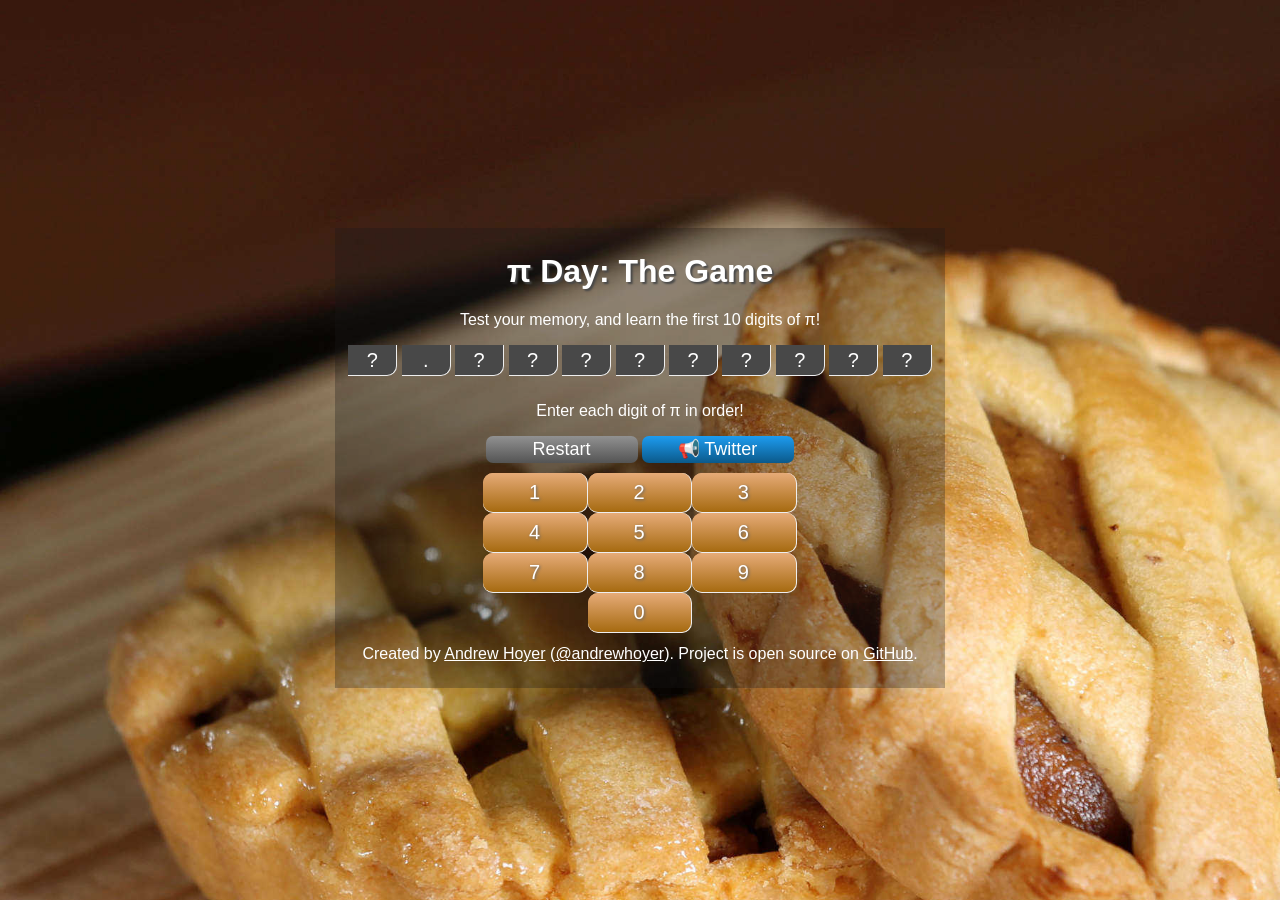
==== docs/index.html @ 0875824b "First working version with nice formatting" ====
<!DOCTYPE html>
<html lang="en">
  <head>
    <meta charset="utf-8" />
    <meta name="viewport" content="width=device-width, initial-scale=1" />
    <meta name="description" content="Test your knowledge of Pi, an learn the first ten digits." />
    <title>π Day: How many digits of π do you know?</title>
    <!-- Favicon icons -->
    <link
      rel="apple-touch-icon"
      sizes="180x180"
      href="https://andrewhoyer.github.io/pi-day/apple-touch-icon.png"
    />
    <link
      rel="icon"
      type="image/png"
      sizes="32x32"
      href="https://andrewhoyer.github.io/pi-day/"
    />
    <link rel="shortcut icon" type="image/x-icon" href="favicon.ico" />
	<link href="css/style.css" rel="stylesheet" type='text/css' media='all'>	
	
	<script src="lib/jquery-3.6.0.min.js"></script>
	<script defer src="js/pi.js" ></script>
    
  </head>
  <body>
    <noscript>JavaScript must be enabled.</noscript>
    <div id="cover"></div>
		<div id="main">
	
			<h1>π Day: The Game</h1>
	
			<p class="desc">Test your memory, and learn the first 10 digits of π!</p>
		
			<div class="digits">
				<div class="digit" id="p0"><p>?</p></div>
				<div class="digit period"><p>.</p></div>
				<div class="digit" id="p1"><p>?</p></div>
				<div class="digit" id="p2"><p>?</p></div>
				<div class="digit" id="p3"><p>?</p></div>
				<div class="digit" id="p4"><p>?</p></div>
				<br class="mobile"/>
				<div class="digit" id="p5"><p>?</p></div>
				<div class="digit" id="p6"><p>?</p></div>
				<div class="digit" id="p7"><p>?</p></div>
				<div class="digit" id="p8"><p>?</p></div>
				<div class="digit" id="p9"><p>?</p></div>
			</div>
		
			<p id="message">Enter each digit of π in order!</p>

			<div class="buttons">
				<div class="button" id="reset"><p>Restart</p></div>
				<a target="_blank" href="https://twitter.com/intent/tweet?text=How many digits of Pi do you know? Test your skill with %27π Day%3A The Game%27.&url=https%3A%2F%2Fandrewhoyer.github.io%2Fpi-day%2F&hashtags=piday,piday2022&via=andrewhoyer"><div class="button" id="share-twitter"><p>📢 Twitter</p></div></a>
			</div>
		
			<div class="keypad">
				<div class="keys" id="1"><p>1</p></div><div class="keys" id="2"><p>2</p></div><div class="keys" id="3"><p>3</p></div><div class="keys" id="4"><p>4</p></div><div class="keys" id="5"><p>5</p></div><div class="keys" id="6"><p>6</p></div><div class="keys" id="7"><p>7</p></div><div class="keys" id="8"><p>8</p></div><div class="keys" id="9"><p>9</p></div><div class="keys" id="0"><p>0</p></div>
			</div>    	
			
			<div class="footer">
				Created by <a href="https://andrewhoyer.com" target="_blank">Andrew Hoyer</a> (<a href="https://twitter.com/andrewhoyer" target="_blank">@andrewhoyer</a>). Project is open source on <a href="https://github.com/andrewhoyer/pi-day" target="_blank">GitHub</a>.
			</div>
		
		</div>

    
    
  </body>
</html>
---- docs/css/style.css ----
html, body {
  height: 100%;
}

body {
	font-family:Arial;
	color: rgb(255, 255, 255);
	display: flex;
	justify-content: center;
	align-items: center;
}

div#cover {
	width:100%;
	height:100%;
	margin:0;
	padding:0;
	position:absolute;
	left:0;
	top:0;
	background-image:url('../img/pi-pie.jpg');
	background-size: cover;
}

div#main {
	width: 75%;
	max-width: 600px;
	background-color: rgba(25, 25, 25, 0.3);
	padding: 5px;
	display: inline-block;
	z-index: 10;
}

h1 {
	text-align:center;
	text-shadow: 2px 2px 2px rgb(72, 72, 72);
	margin-top: 20px;
}

.desc {
	text-align:center;
}

.digits {
	text-align:center;
}

.digit {
	width: 8%;
	display: inline-block;
	background-color: rgb(72, 72, 72);
	margin-bottom:10px;
	border-right: 1px solid #eeeeee;
	border-bottom: 1px solid #eeeeee;
	border-radius: 0px 0px 10px 0px;
}

.digit p {
	line-height:1;
	font-size: 20px;
	margin: 5px 0px 5px 0px;
}

.mobile {
	display:none;
}

#message {
	text-align:center;
}

.buttons {
	text-align:center;
	width:100%;
	max-width:320px;
	margin-left:auto;
	margin-right:auto;	
}

.button {
	width: 47%;
	display: inline-block;
	margin-bottom:10px;
	margin-left: 0px;
	margin-right: 0px;
	border-radius: 7px;
	padding:0px 1px 1px 0px;
}

.button p {
	line-height:0.9;
	font-size: 18px;
	margin: 5px 0px 5px 0px;
	color: #ffffff;
}

#reset {
	background-image: linear-gradient(to bottom, #919191, #545454);
	cursor: pointer;
}

.buttons #share-twitter  {
	background-image: linear-gradient(to bottom, #1d9cf0, #0b598a);
	cursor: pointer;
}

.digit p {
	line-height:1;
	font-size: 20px;
	margin: 5px 0px 5px 0px;
}

.keypad {
	text-align:center;
	width:100%;
	max-width:320px;
	margin-left:auto;
	margin-right:auto;
	margin-bottom:12px;
}

.keys {
	width: 32%;
	display: inline-block;
	background: #e6ab78;
	background-image: -webkit-linear-gradient(top, #e6ab78, #a66a10);
	background-image: -moz-linear-gradient(top, #e6ab78, #a66a10);
	background-image: -ms-linear-gradient(top, #e6ab78, #a66a10);
	background-image: -o-linear-gradient(top, #e6ab78, #a66a10);
	background-image: linear-gradient(to bottom, #e6ab78, #a66a10);
	-webkit-border-radius: 10;
	-moz-border-radius: 10;
	border-radius: 10px;
	text-shadow: 1px 1px 3px #666666;
	font-family: Arial;
	color: #ffffff;
	font-size: 20px;
	padding:0px 1px 1px 0px;
	text-decoration: none;
	cursor: pointer;
	border-right: 1px solid #eeeeee;
	border-bottom: 1px solid #eeeeee;	
}

.keys:hover {
	background: #f0c5a1;
	background-image: -webkit-linear-gradient(top, #f0c5a1, #b37f30);
	background-image: -moz-linear-gradient(top, #f0c5a1, #b37f30);
	background-image: -ms-linear-gradient(top, #f0c5a1, #b37f30);
	background-image: -o-linear-gradient(top, #f0c5a1, #b37f30);
	background-image: linear-gradient(to bottom, #f0c5a1, #b37f30);
	text-decoration: none;
}

.keys p {
	line-height:0.9;
	font-size: 20px;
	margin: 10px 0px 10px 0px;
}

.footer {
	text-align: center;
	margin-bottom:20px;
}

.footer a {
	color: #ffffff;
}

@media screen and (max-width: 700px) {

	div#main {
		width: 95%;
		height: 100%
		margin-left:auto;
		margin-right:auto;
		padding: 5px;
	}
	
}

@media screen and (max-width: 490px) {

	div#main {
		width: 100%;
		margin-left:auto;
		margin-right:auto;
		padding: 5px;
	}

	.mobile {
		display:block;
	}
	
}
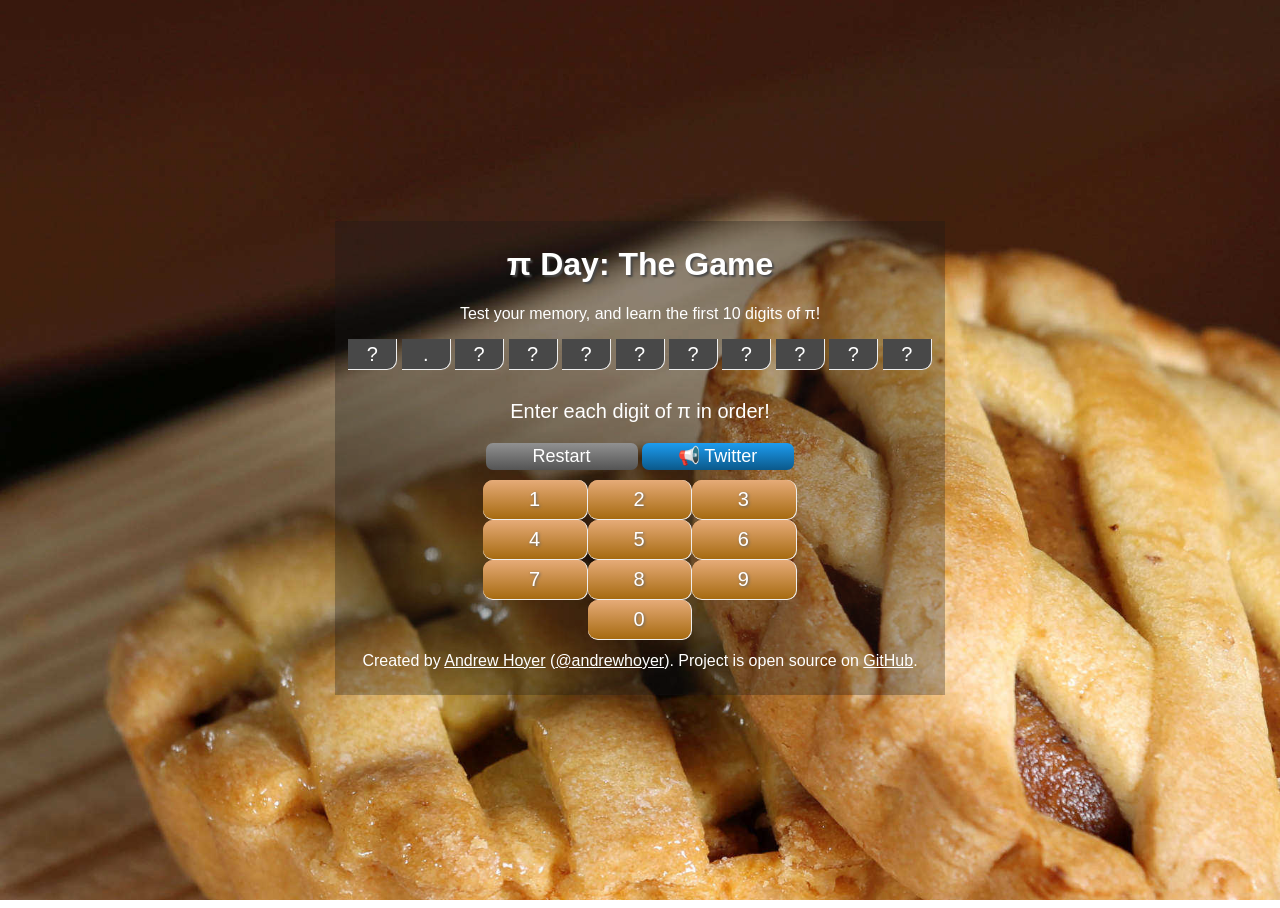
==== commit 5e5b5890: "Spelling correction" ====
--- a/docs/index.html
+++ b/docs/index.html
@@ -3,7 +3,7 @@
   <head>
     <meta charset="utf-8" />
     <meta name="viewport" content="width=device-width, initial-scale=1" />
-    <meta name="description" content="Test your knowledge of Pi, an learn the first ten digits." />
+    <meta name="description" content="Test your knowledge of Pi, and learn the first ten digits." />
     <title>π Day: How many digits of π do you know?</title>
     <!-- Favicon icons -->
     <link
--- a/docs/css/style.css
+++ b/docs/css/style.css
@@ -67,6 +67,7 @@
 
 #message {
 	text-align:center;
+	font-size:20px;
 }
 
 .buttons {
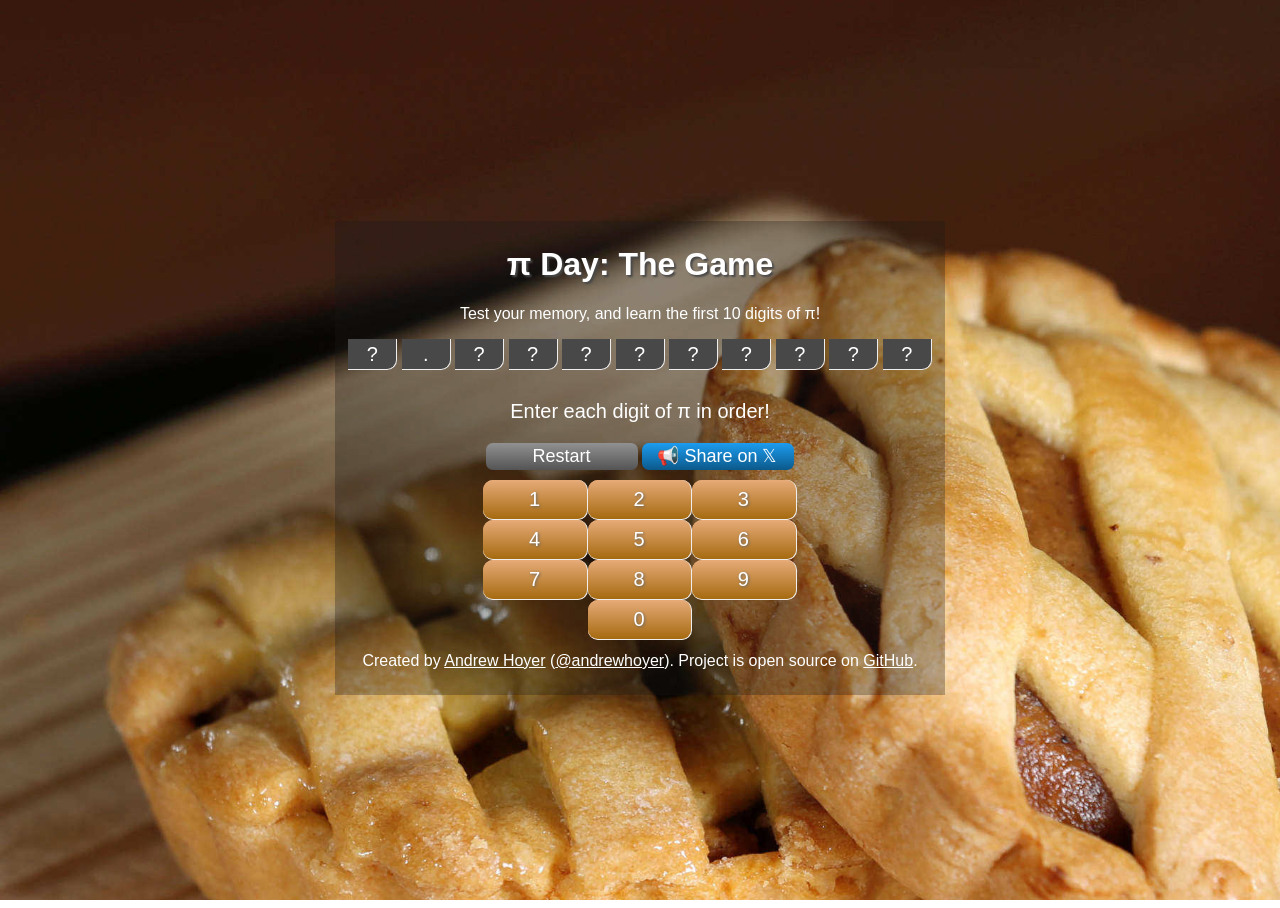
==== commit 0629297b: "Upgraded jQuery, and for 2024 event" ====
--- a/docs/index.html
+++ b/docs/index.html
@@ -20,7 +20,7 @@
     <link rel="shortcut icon" type="image/x-icon" href="favicon.ico" />
 	<link href="css/style.css" rel="stylesheet" type='text/css' media='all'>	
 	
-	<script src="lib/jquery-3.6.0.min.js"></script>
+	<script src="lib/jquery-3.7.1.min.js"></script>
 	<script defer src="js/pi.js" ></script>
     
   </head>
@@ -52,7 +52,7 @@
 
 			<div class="buttons">
 				<div class="button" id="reset"><p>Restart</p></div>
-				<a target="_blank" href="https://twitter.com/intent/tweet?text=How many digits of Pi do you know? Test your skill with %27π Day%3A The Game%27.&url=https%3A%2F%2Fandrewhoyer.github.io%2Fpi-day%2F&hashtags=piday,piday2022&via=andrewhoyer"><div class="button" id="share-twitter"><p>📢 Twitter</p></div></a>
+				<a target="_blank" href="https://x.com/intent/tweet?text=How many digits of Pi do you know? Test your skill with %27π Day%3A The Game%27.&url=https%3A%2F%2Fandrewhoyer.github.io%2Fpi-day%2F&hashtags=piday,piday2024&via=andrewhoyer"><div class="button" id="share-twitter"><p>📢 Share on 𝕏</p></div></a>
 			</div>
 		
 			<div class="keypad">
@@ -60,7 +60,7 @@
 			</div>    	
 			
 			<div class="footer">
-				Created by <a href="https://andrewhoyer.com" target="_blank">Andrew Hoyer</a> (<a href="https://twitter.com/andrewhoyer" target="_blank">@andrewhoyer</a>). Project is open source on <a href="https://github.com/andrewhoyer/pi-day" target="_blank">GitHub</a>.
+				Created by <a href="https://andrewhoyer.com" target="_blank">Andrew Hoyer</a> (<a href="https://x.com/andrewhoyer" target="_blank">@andrewhoyer</a>). Project is open source on <a href="https://github.com/andrewhoyer/pi-day" target="_blank">GitHub</a>.
 			</div>
 		
 		</div>
